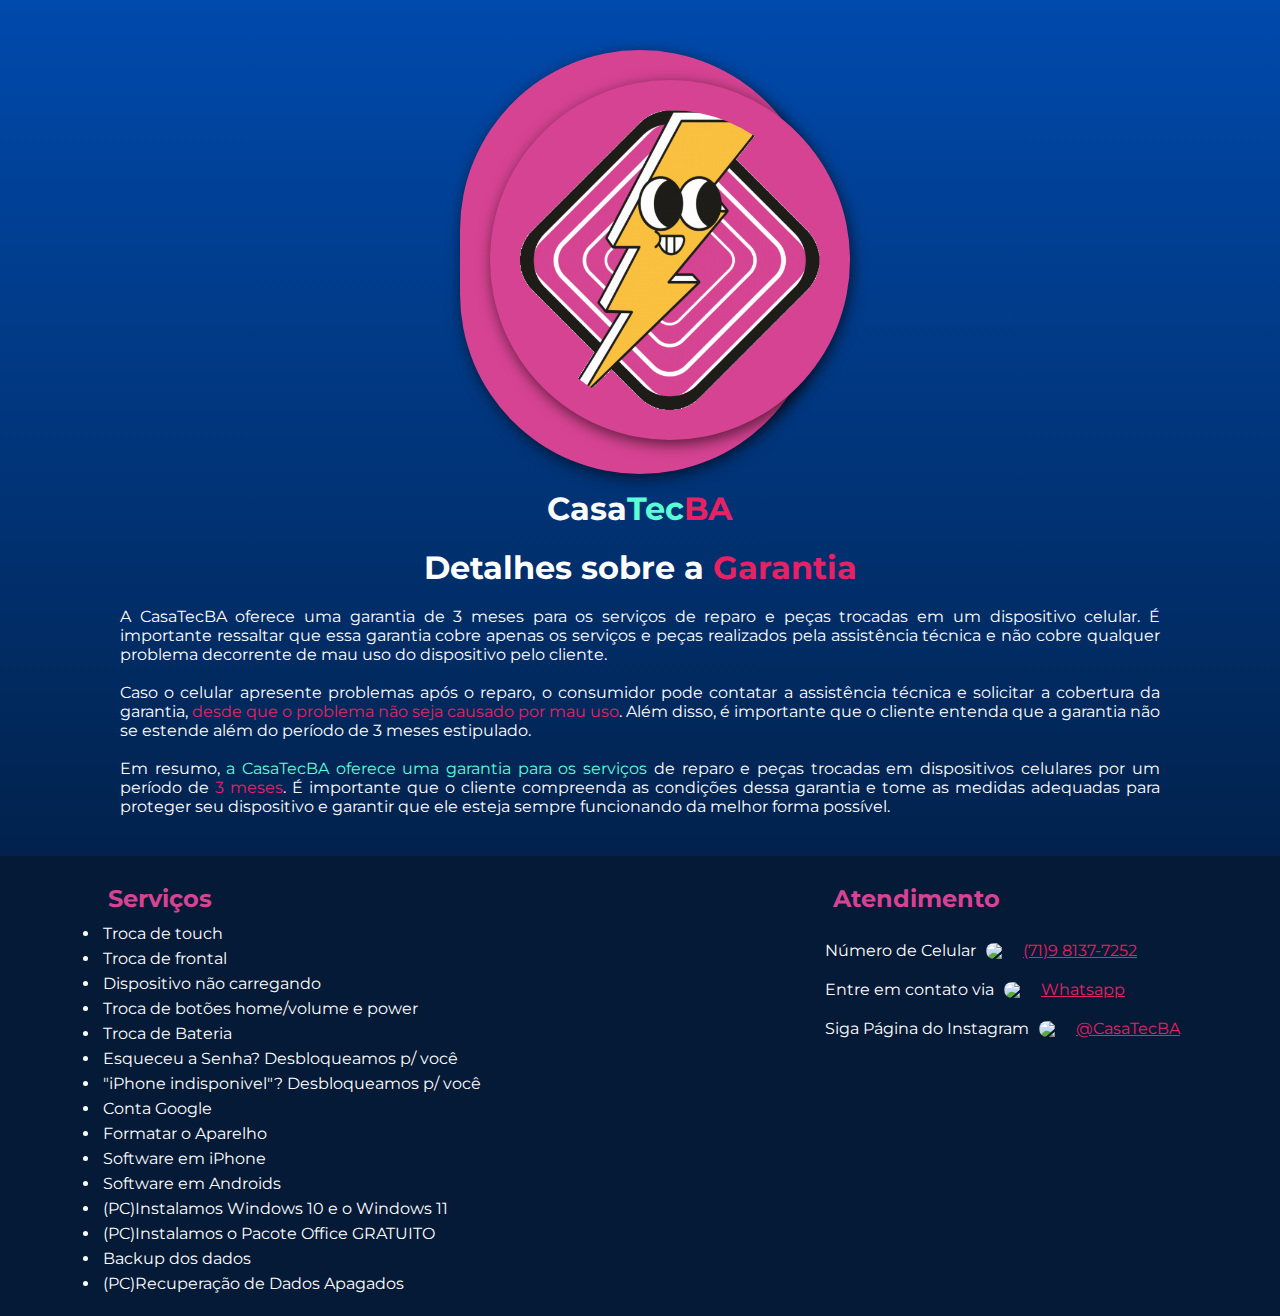
==== pages/garantia.html @ b62f99fe "add pages/garantia.html and new styles for css" ====
<!DOCTYPE html>
<html lang="pt-br">
<head>
    <meta charset="UTF-8">
    <meta http-equiv="X-UA-Compatible" content="IE=edge">
    <meta name="viewport" content="width=device-width, initial-scale=1.0">
    <link rel="shortcut icon" href="assets/Casatecba - logo.png" type="image/x-icon">
    <link rel="stylesheet" href="../style.css">
    <title>Você ganhou GARANTIA!!!</title>
    <script src="script.js"></script>
</head>
<body>
    <header>
        <div id="logo"><img id="logo" src="../assets/Casatecba - logo.png" alt="logo da casatecba, um relampago com olhos e bocas dentro de um losangulo rosa"></div>
        
        <h1>Casa<span class="blue">Tec</span><span class="rose">BA</span></h1>
        
    </header>
    <main>
        <h1 class="titulo">Detalhes sobre a <span class="rose">Garantia</span></h1>
        <p class="descricao">
            A CasaTecBA oferece uma garantia de 3 meses para os serviços de reparo e peças trocadas em um dispositivo celular. É importante ressaltar que essa garantia cobre apenas os serviços e peças realizados pela assistência técnica e não cobre qualquer problema decorrente de mau uso do dispositivo pelo cliente.
            <br><br>
            Caso o celular apresente problemas após o reparo, o consumidor pode contatar a assistência técnica e solicitar a cobertura da garantia, <span class="rose">desde que o problema não seja causado por mau uso</span>. Além disso, é importante que o cliente entenda que a garantia não se estende além do período de 3 meses estipulado.
            <br><br>
            Em resumo, <span class="blue">a CasaTecBA oferece uma garantia para os serviços</span> de reparo e peças trocadas em dispositivos celulares por um período de <span class="rose">3 meses</span>. É importante que o cliente compreenda as condições dessa garantia e tome as medidas adequadas para proteger seu dispositivo e garantir que ele esteja sempre funcionando da melhor forma possível.
        </p>
    </main>
    <footer>
        <div id="servicos">
            <h2>Serviços</h2>
            <ul>
                <li>Troca de touch</li>
                <li>Troca de frontal</li>
                <li>Dispositivo não carregando</li>
                <li>Troca de botões home/volume e power</li>
                <li>Troca de Bateria</li>
                <li>Esqueceu a Senha? Desbloqueamos p/ você</li>
                <li>"iPhone indisponivel"? Desbloqueamos p/ você</li>
                <li>Conta Google</li>
                <li>Formatar o Aparelho</li>
                <li>Software em iPhone</li>
                <li>Software em Androids</li>
                <li>(PC)Instalamos Windows 10 e o Windows 11</li>
                <li>(PC)Instalamos o Pacote Office GRATUITO</li>
                <li>Backup dos dados</li>
                <li>(PC)Recuperação de Dados Apagados</li>
            </ul>
        </div>
        <div id="atendimento">
            <h2>Atendimento</h2>
            <label for="telefone">Número de Celular <a name="telefone" href="tel:+5571981377252"><img class="icons" src="https://cdn-icons-png.flaticon.com/512/1798/1798865.png"> (71)9 8137-7252</a></label>

            <label for="whatsapp">Entre em contato via <a name="whatsapp" target="_blank" href="wa.me/5571981377252"><img class="icons" src="https://fecopar.com.br/storage/2020/05/zap.png"> Whatsapp</a></label>

            <label for="instagram">Siga Página do Instagram <a name="instagram" target="_blank"  href="https://www.instagram.com/casatecba/">
                <img class="icons" src="https://upload.wikimedia.org/wikipedia/commons/thumb/a/a5/Instagram_icon.png/2048px-Instagram_icon.png">@CasaTecBA </a></label>
        </div>
        
    </footer>
</body>
</html>
---- style.css ----
@import url('https://fonts.googleapis.com/css2?family=Montserrat:wght@800&display=swap');

@media screen and (max-width: 470px) and (min-width: 325px) {
    
    #logo {
        width: 50vw;
        padding: 20px 10px 10px 10px;
    }
    
    input[type=button] {
        width: 80vw;
        height: 8vh;
        font-size: 4vh;
    }
}

* {
    margin: 0;
    padding: 0;
    font-family: 'Montserrat', Helvetica, sans-serif;
}

body{
    background-image: linear-gradient(#004aad, #020c18);
}

header {
    display: flex;
    flex-direction: column;
    justify-content: center;
    align-items: center;
    color: #fafafa;
    margin-top: 50px;
    gap: 15px;
}

main{
    display: flex;
    flex-direction: column;
    align-items: center;
    text-align: center;
    padding: 20px 20px;
    color: #ffffff;
}

#logo{
    width: 300px;
    background-color: #D74393;
    box-shadow: 2px 4px 15px rgba(0, 0, 0, 0.603);
    padding: 30px;
    border-radius: 100rem;
}

.botao {
    display: flex;
    justify-content: center;
    align-items: center;
    color:#020c18;
    text-decoration: none;
    width: 25rem;
    height: 5rem;
    font-size: 32pt;
    margin: 20px;
    background-image: radial-gradient(#D74393,#e72163);
    border-radius: 40px;
    border: 0;
    box-shadow: -5px 8px #11111176;
}

.botao:hover, .botao:active {
    cursor: pointer;
    color: #fafafa;
    background-image: radial-gradient(#e72163, #b2397a);
    border: 0;
}


#timer {
    border: 4px solid #e63fb4;
    font-size: 40pt;
    padding: 10px;
    margin: 10px;
    text-shadow: 5px 5px #00e1ff2d;
}

footer{
    display: flex;
    width: auto;
    flex-direction: row;
    flex-wrap: nowrap;
    background-color: #041a36;
    color: #ffffff;
    justify-content: space-between;
    padding: 20px 100px;
}

footer h2 {
    padding: 8px;
    color: #D74393;
}

footer li {
    padding: 3px;
}

footer li:hover {
    color:aqua;
    cursor: pointer;
}

footer p {
    border: 2px solid #fafafa;
    padding: 5px;
}

#atendimento {
    display: flex;
    flex-direction: column;
    gap: 20px;
}

label {
    display: flex;
    align-items: center;
    gap: 10px;
}

label a {
    display: flex;
    align-items: center;
    gap: 5px;
    color: #e72163;
    text-decoration: underline;
}

.icons {
    width: 2rem;
    border-radius: 10px;
}

.blue {
    color: #5bffd6;
}

.rose {
    color:#e72163;
}

.big {
    font-size: 2rem;
}

.descricao {
    text-align: justify;
    padding: 20px 100px;
}
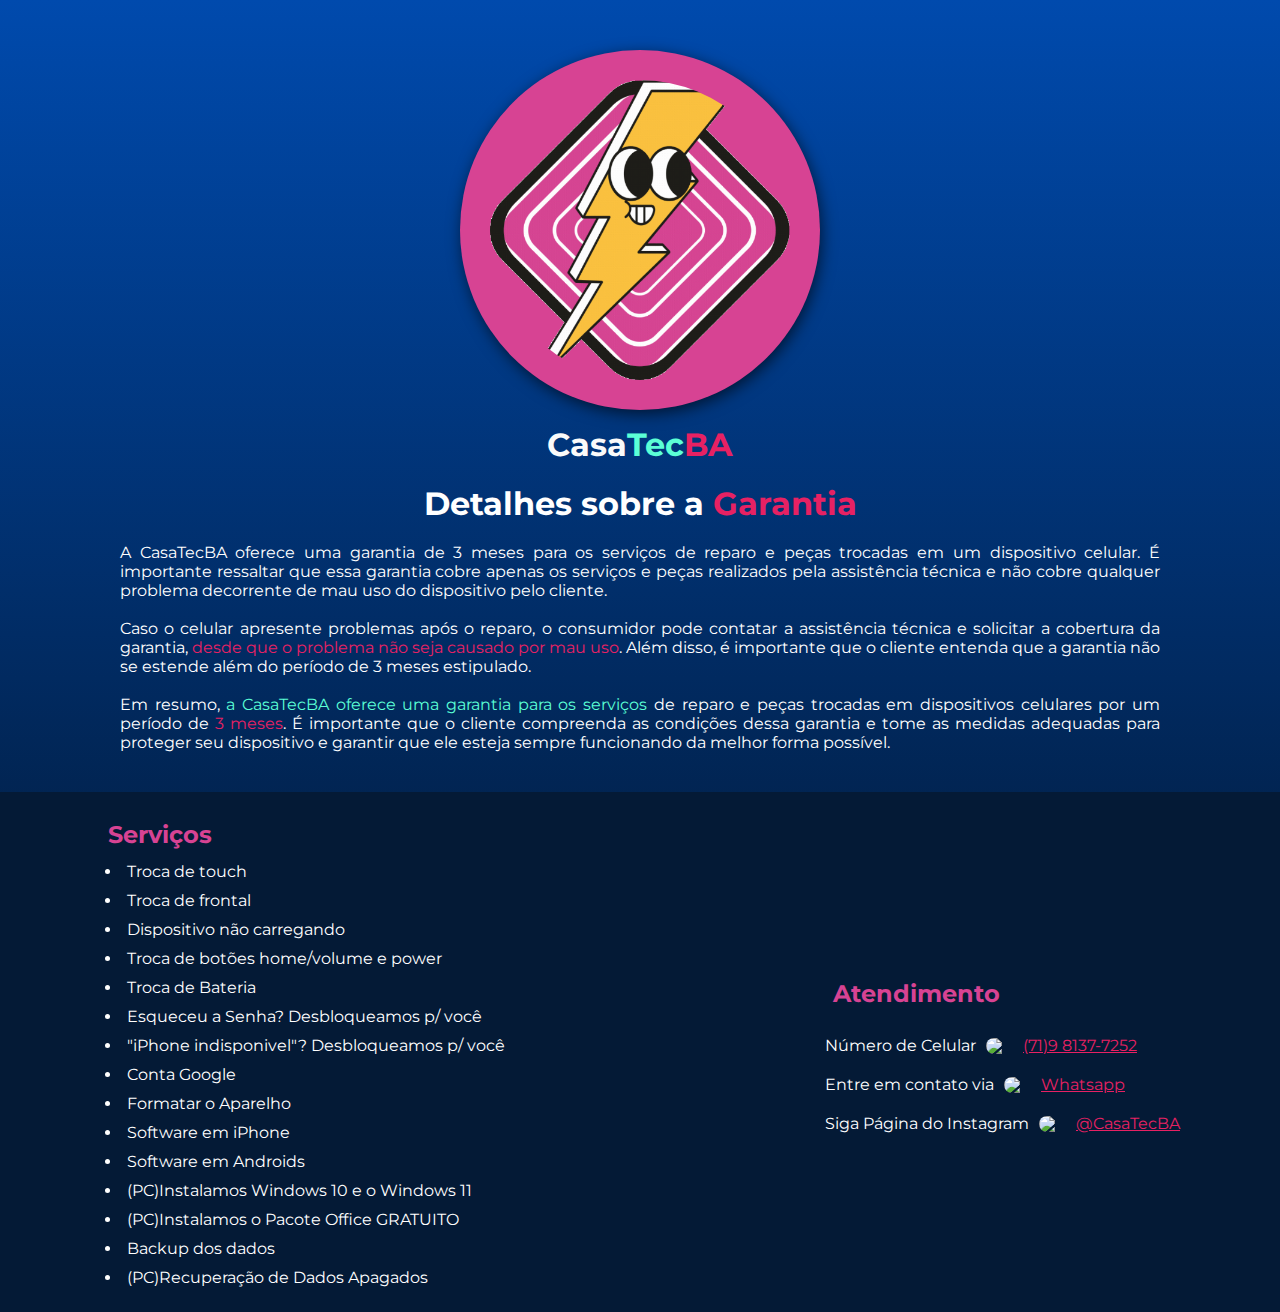
==== commit a40ed474: "responsive mobile corriged" ====
--- a/pages/garantia.html
+++ b/pages/garantia.html
@@ -11,7 +11,7 @@
 </head>
 <body>
     <header>
-        <div id="logo"><img id="logo" src="../assets/Casatecba - logo.png" alt="logo da casatecba, um relampago com olhos e bocas dentro de um losangulo rosa"></div>
+        <img id="logo" src="../assets/Casatecba - logo.png" alt="logo da casatecba, um relampago com olhos e bocas dentro de um losangulo rosa">
         
         <h1>Casa<span class="blue">Tec</span><span class="rose">BA</span></h1>
         
--- a/style.css
+++ b/style.css
@@ -1,18 +1,6 @@
 @import url('https://fonts.googleapis.com/css2?family=Montserrat:wght@800&display=swap');
 
-@media screen and (max-width: 470px) and (min-width: 325px) {
-    
-    #logo {
-        width: 50vw;
-        padding: 20px 10px 10px 10px;
-    }
-    
-    input[type=button] {
-        width: 80vw;
-        height: 8vh;
-        font-size: 4vh;
-    }
-}
+
 
 * {
     margin: 0;
@@ -49,6 +37,10 @@
     box-shadow: 2px 4px 15px rgba(0, 0, 0, 0.603);
     padding: 30px;
     border-radius: 100rem;
+}
+
+p {
+    text-align: center;
 }
 
 .botao {
@@ -91,7 +83,9 @@
     background-color: #041a36;
     color: #ffffff;
     justify-content: space-between;
+    align-items: center;
     padding: 20px 100px;
+    flex-wrap: wrap;
 }
 
 footer h2 {
@@ -100,7 +94,8 @@
 }
 
 footer li {
-    padding: 3px;
+    padding: 5px;
+    list-style: inside;
 }
 
 footer li:hover {
@@ -153,4 +148,43 @@
 .descricao {
     text-align: justify;
     padding: 20px 100px;
+}
+
+@media screen and (max-width: 470px) and (min-width: 325px) {
+    
+    #logo {
+        width: 50vw;
+        padding: 20px 10px 10px 10px;
+    }
+    
+    .botao {
+        width: 80vw;
+        height: 10vh;
+        font-size: 6vh;
+    }
+
+    .descricao {
+        padding: 20px;
+    }
+
+    footer {
+        justify-content: center;
+        padding: 10px 40px;
+    }
+
+    footer h2 {
+        text-align: center;
+    }
+
+    #atendimento {
+        margin-bottom: 50px;
+
+    }
+
+    #atendimento label {
+        flex-wrap: wrap;
+        flex-direction: column;
+        
+    }
+
 }